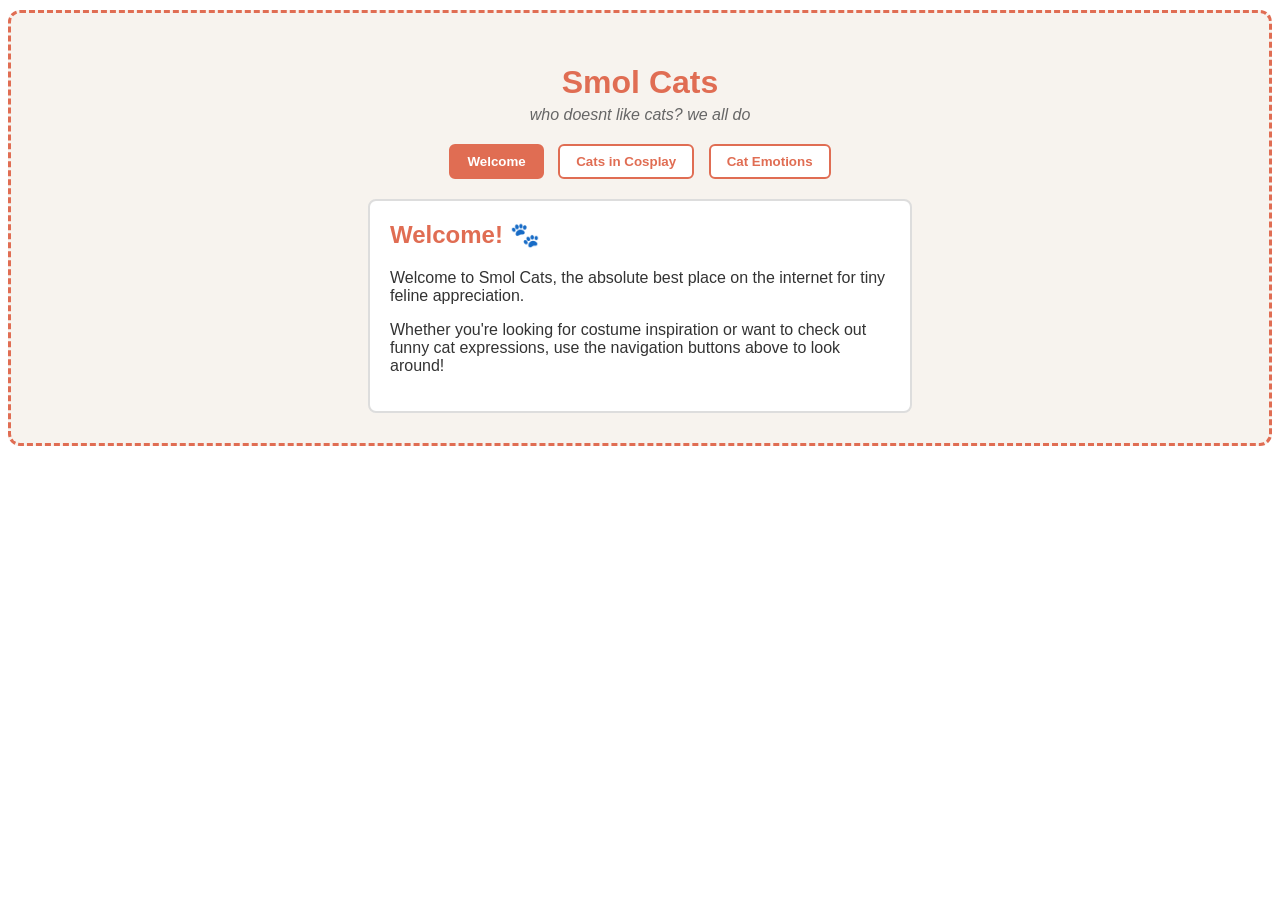
==== index.html @ 9e6bffcb "bento website" ====
<!DOCTYPE html>
<html lang="en">
<head>
  <meta charset="UTF-8">
  <title>Smol Cats - Preview</title>
  <style>
    /* Embedded preview stylesheet matching style.css */
    .preview-container {
      font-family: Arial, sans-serif;
      background-color: #f7f3ee;
      color: #333333;
      padding: 30px;
      text-align: center;
      border: 3px dashed #e06d53;
      border-radius: 12px;
      margin: 10px 0;
    }
    .preview-container h1 {
      color: #e06d53;
      margin-bottom: 5px;
    }
    .preview-container .subtitle {
      color: #666666;
      font-style: italic;
      margin-top: 0;
      margin-bottom: 20px;
    }
    .preview-container .nav {
      margin-bottom: 20px;
    }
    .preview-container .nav button {
      background-color: #ffffff;
      border: 2px solid #e06d53;
      color: #e06d53;
      padding: 8px 16px;
      font-weight: bold;
      border-radius: 6px;
      margin: 0 5px;
      cursor: pointer;
    }
    .preview-container .nav button:hover,
    .preview-container .nav button.active {
      background-color: #e06d53;
      color: #ffffff;
    }
    .preview-container .content {
      background-color: #ffffff;
      border: 2px solid #ddd;
      border-radius: 8px;
      max-width: 500px;
      margin: 0 auto;
      padding: 20px;
      text-align: left;
    }
    .preview-container .content h2 {
      color: #e06d53;
      margin-top: 0;
    }
    .preview-container .meme-box {
      background-color: #fff4f0;
      border-left: 4px solid #e06d53;
      padding: 10px 15px;
      margin: 15px 0;
      font-size: 0.95rem;
    }
    .page-section { display: none; }
    .page-section.active { display: block; }
  </style>
</head>
<body>

<div class="preview-container">
  <h1>Smol Cats</h1>
  <p class="subtitle">who doesnt like cats? we all do</p>

  <div class="nav">
    <button onclick="switchPage('welcome')" id="btn-welcome" class="active">Welcome</button>
    <button onclick="switchPage('cosplay')" id="btn-cosplay">Cats in Cosplay</button>
    <button onclick="switchPage('emotions')" id="btn-emotions">Cat Emotions</button>
  </div>

  <!-- Page 1: Welcome -->
  <div id="page-welcome" class="page-section content active">
    <h2>Welcome! 🐾</h2>
    <p>Welcome to Smol Cats, the absolute best place on the internet for tiny feline appreciation.</p>
    <p>Whether you're looking for costume inspiration or want to check out funny cat expressions, use the navigation buttons above to look around!</p>
  </div>

  <!-- Page 2: Cosplay -->
  <div id="page-cosplay" class="page-section content">
    <h2>Cats in Cosplay</h2>
    <p>Tiny cats wearing tiny costumes:</p>
    <ul>
      <li><strong>The Wizard:</strong> A small grey kitten wearing a miniature pointed paper hat.</li>
      <li><strong>The Dinosaur:</strong> A tiny orange cat squeezed into a green felt stegosaurus hoodie.</li>
      <li><strong>The Bee:</strong> A round tuxedo cat with fuzzy yellow and black striped wings.</li>
    </ul>
  </div>

  <!-- Page 3: Emotions -->
  <div id="page-emotions" class="page-section content">
    <h2>Cat Emotions & Memes</h2>
    <p>A brief guide to understanding feline feelings:</p>
    
    <div class="meme-box">
      <strong>Plotting Revenge</strong><br>
      <em>Caption:</em> "When you accidentally step within 2 inches of their tail."
    </div>

    <div class="meme-box">
      <strong>Existential Dread</strong><br>
      <em>Caption:</em> "Staring blankly at a wall for 20 minutes because they saw a shadow."
    </div>

    <div class="meme-box">
      <strong>Pure Rage</strong><br>
      <em>Caption:</em> "When the food bowl is only 70% full and looks completely empty."
    </div>
  </div>
</div>

<script>
  function switchPage(pageId) {
    // Hide all pages
    document.querySelectorAll('.page-section').forEach(el => el.classList.remove('active'));
    document.querySelectorAll('.nav button').forEach(el => el.classList.remove('active'));
    
    // Show chosen page & highlight button
    document.getElementById('page-' + pageId).classList.add('active');
    document.getElementById('btn-' + pageId).classList.add('active');
  }
</script>

</body>
</html>
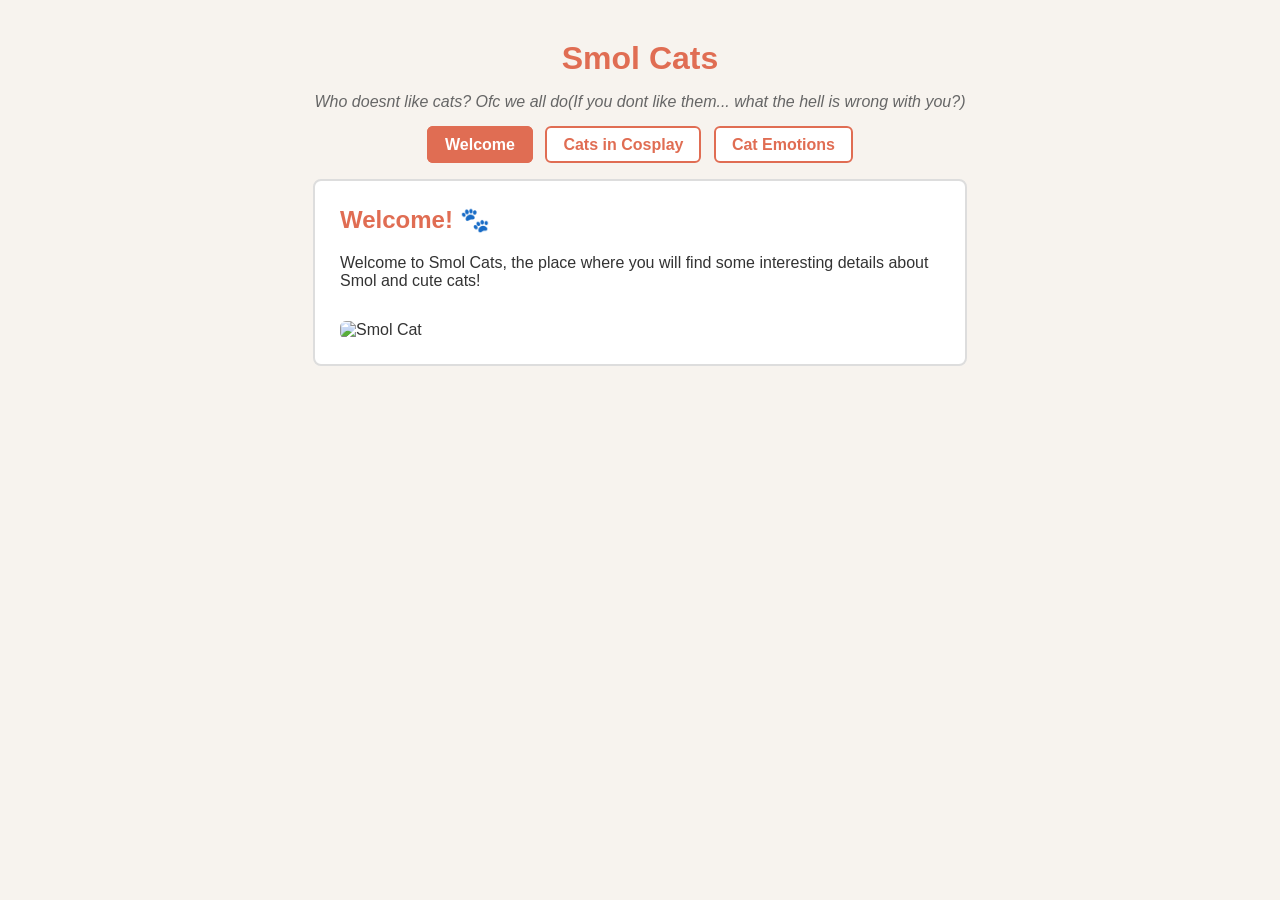
==== commit 20df8942: "Completed" ====
--- a/index.html
+++ b/index.html
@@ -2,134 +2,26 @@
 <html lang="en">
 <head>
   <meta charset="UTF-8">
-  <title>Smol Cats - Preview</title>
-  <style>
-    /* Embedded preview stylesheet matching style.css */
-    .preview-container {
-      font-family: Arial, sans-serif;
-      background-color: #f7f3ee;
-      color: #333333;
-      padding: 30px;
-      text-align: center;
-      border: 3px dashed #e06d53;
-      border-radius: 12px;
-      margin: 10px 0;
-    }
-    .preview-container h1 {
-      color: #e06d53;
-      margin-bottom: 5px;
-    }
-    .preview-container .subtitle {
-      color: #666666;
-      font-style: italic;
-      margin-top: 0;
-      margin-bottom: 20px;
-    }
-    .preview-container .nav {
-      margin-bottom: 20px;
-    }
-    .preview-container .nav button {
-      background-color: #ffffff;
-      border: 2px solid #e06d53;
-      color: #e06d53;
-      padding: 8px 16px;
-      font-weight: bold;
-      border-radius: 6px;
-      margin: 0 5px;
-      cursor: pointer;
-    }
-    .preview-container .nav button:hover,
-    .preview-container .nav button.active {
-      background-color: #e06d53;
-      color: #ffffff;
-    }
-    .preview-container .content {
-      background-color: #ffffff;
-      border: 2px solid #ddd;
-      border-radius: 8px;
-      max-width: 500px;
-      margin: 0 auto;
-      padding: 20px;
-      text-align: left;
-    }
-    .preview-container .content h2 {
-      color: #e06d53;
-      margin-top: 0;
-    }
-    .preview-container .meme-box {
-      background-color: #fff4f0;
-      border-left: 4px solid #e06d53;
-      padding: 10px 15px;
-      margin: 15px 0;
-      font-size: 0.95rem;
-    }
-    .page-section { display: none; }
-    .page-section.active { display: block; }
-  </style>
+  <title>Smol Cats - Welcome</title>
+  <link rel="stylesheet" href="style.css">
 </head>
 <body>
 
-<div class="preview-container">
   <h1>Smol Cats</h1>
-  <p class="subtitle">who doesnt like cats? we all do</p>
+  <p class="subtitle">Who doesnt like cats? Ofc we all do(If you dont like them... what the hell is wrong with you?)</p>
 
   <div class="nav">
-    <button onclick="switchPage('welcome')" id="btn-welcome" class="active">Welcome</button>
-    <button onclick="switchPage('cosplay')" id="btn-cosplay">Cats in Cosplay</button>
-    <button onclick="switchPage('emotions')" id="btn-emotions">Cat Emotions</button>
+    <a href="index.html" class="active">Welcome</a>
+    <a href="cosplay.html">Cats in Cosplay</a>
+    <a href="emotions.html">Cat Emotions</a>
   </div>
 
-  <!-- Page 1: Welcome -->
-  <div id="page-welcome" class="page-section content active">
+  <div class="content">
     <h2>Welcome! 🐾</h2>
-    <p>Welcome to Smol Cats, the absolute best place on the internet for tiny feline appreciation.</p>
-    <p>Whether you're looking for costume inspiration or want to check out funny cat expressions, use the navigation buttons above to look around!</p>
+    <p>Welcome to Smol Cats, the place where you will find some interesting details about Smol and cute cats!</p>
+    
+    <img src="https://wallpapers.com/images/hd/cute-cat-eyes-profile-picture-uq3edzmg1guze2hh.jpg" alt="Smol Cat" class="cat-image">
   </div>
 
-  <!-- Page 2: Cosplay -->
-  <div id="page-cosplay" class="page-section content">
-    <h2>Cats in Cosplay</h2>
-    <p>Tiny cats wearing tiny costumes:</p>
-    <ul>
-      <li><strong>The Wizard:</strong> A small grey kitten wearing a miniature pointed paper hat.</li>
-      <li><strong>The Dinosaur:</strong> A tiny orange cat squeezed into a green felt stegosaurus hoodie.</li>
-      <li><strong>The Bee:</strong> A round tuxedo cat with fuzzy yellow and black striped wings.</li>
-    </ul>
-  </div>
-
-  <!-- Page 3: Emotions -->
-  <div id="page-emotions" class="page-section content">
-    <h2>Cat Emotions & Memes</h2>
-    <p>A brief guide to understanding feline feelings:</p>
-    
-    <div class="meme-box">
-      <strong>Plotting Revenge</strong><br>
-      <em>Caption:</em> "When you accidentally step within 2 inches of their tail."
-    </div>
-
-    <div class="meme-box">
-      <strong>Existential Dread</strong><br>
-      <em>Caption:</em> "Staring blankly at a wall for 20 minutes because they saw a shadow."
-    </div>
-
-    <div class="meme-box">
-      <strong>Pure Rage</strong><br>
-      <em>Caption:</em> "When the food bowl is only 70% full and looks completely empty."
-    </div>
-  </div>
-</div>
-
-<script>
-  function switchPage(pageId) {
-    // Hide all pages
-    document.querySelectorAll('.page-section').forEach(el => el.classList.remove('active'));
-    document.querySelectorAll('.nav button').forEach(el => el.classList.remove('active'));
-    
-    // Show chosen page & highlight button
-    document.getElementById('page-' + pageId).classList.add('active');
-    document.getElementById('btn-' + pageId).classList.add('active');
-  }
-</script>
-
 </body>
-</html>+</html>
--- a/style.css
+++ b/style.css
@@ -0,0 +1,109 @@
+body {
+  font-family: Arial, sans-serif;
+  background-color: #f7f3ee;
+  color: #333;
+  margin: 40px;
+  text-align: center;
+}
+
+h1 {
+  color: #e06d53;
+  margin-bottom: 5px;
+}
+
+.subtitle {
+  color: #666;
+  font-style: italic;
+  margin-bottom: 25px;
+}
+
+
+.nav {
+  margin-bottom: 25px;
+}
+
+.nav a {
+  background-color: #fff;
+  border: 2px solid #e06d53;
+  color: #e06d53;
+  padding: 8px 16px;
+  text-decoration: none;
+  font-weight: bold;
+  border-radius: 6px;
+  margin: 0 4px;
+}
+
+.nav a.active,
+.nav a:hover {
+  background-color: #e06d53;
+  color: #fff;
+}
+
+/* Main content box */
+.content {
+  background-color: #fff;
+  border: 2px solid #ddd;
+  border-radius: 8px;
+  max-width: 600px;
+  margin: 0 auto;
+  padding: 25px;
+  text-align: left;
+}
+
+.content h2 {
+  color: #e06d53;
+  margin-top: 0;
+}
+
+/* Welcome page image styling */
+.cat-image {
+  width: 100%;
+  height: 300px;
+  object-fit: cover;
+  object-position: center;
+  border-radius: 6px;
+  margin-top: 15px;
+}
+
+.content ul {
+  list-style-type: none;
+  padding-left: 0;
+}
+
+.content li {
+  display: flex;
+  align-items: center;
+  gap: 15px;
+  margin-bottom: 20px;
+}
+
+.content li img {
+  width: 70px;
+  height: 70px;
+  object-fit: cover;
+  border-radius: 6px;
+  border: 2px solid #e06d53;
+  flex-shrink: 0;
+}
+
+
+.meme-box {
+  background-color: #fff4f0;
+  border-left: 4px solid #e06d53;
+  padding: 12px 15px;
+  margin: 15px 0;
+  border-radius: 4px;
+  display: flex;
+  align-items: center;
+  gap: 15px;
+}
+
+
+.meme-box img {
+  width: 70px;
+  height: 70px;
+  object-fit: cover;
+  border-radius: 6px;
+  border: 2px solid #e06d53;
+  flex-shrink: 0;
+}
